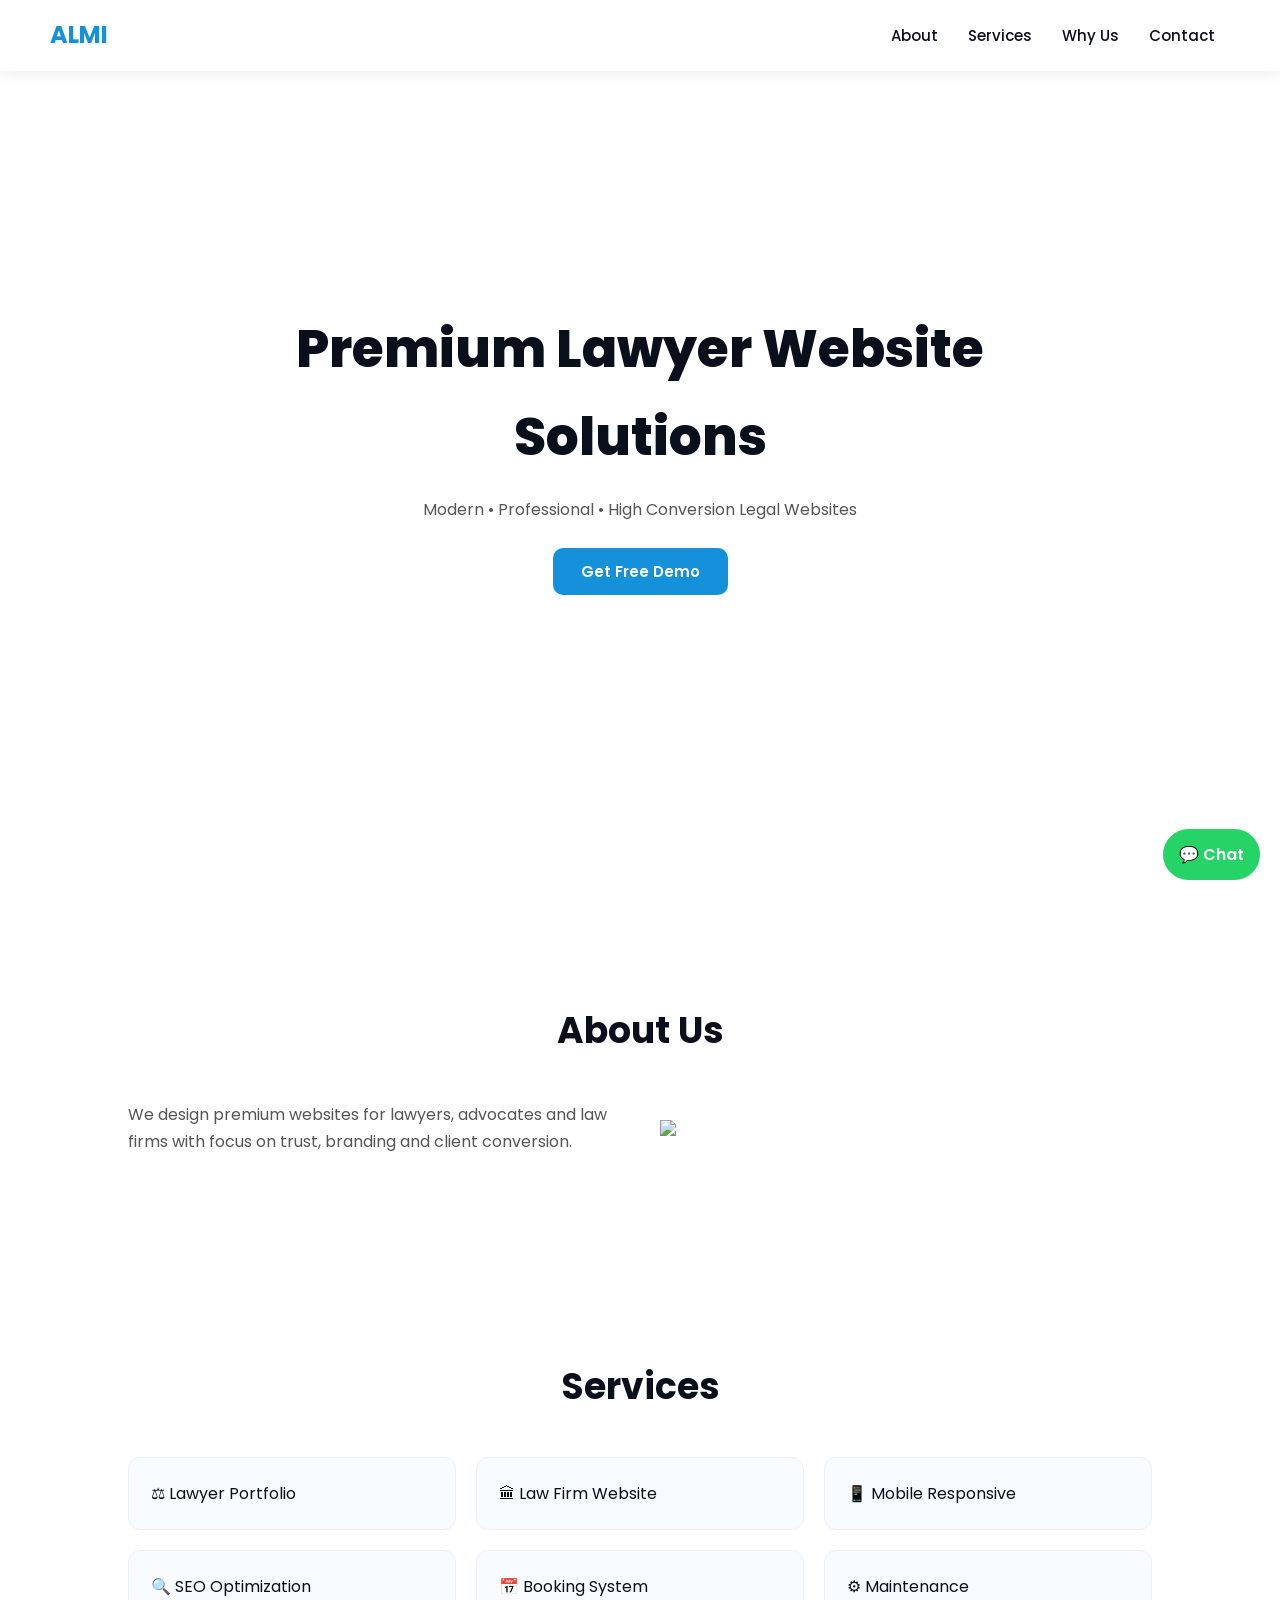
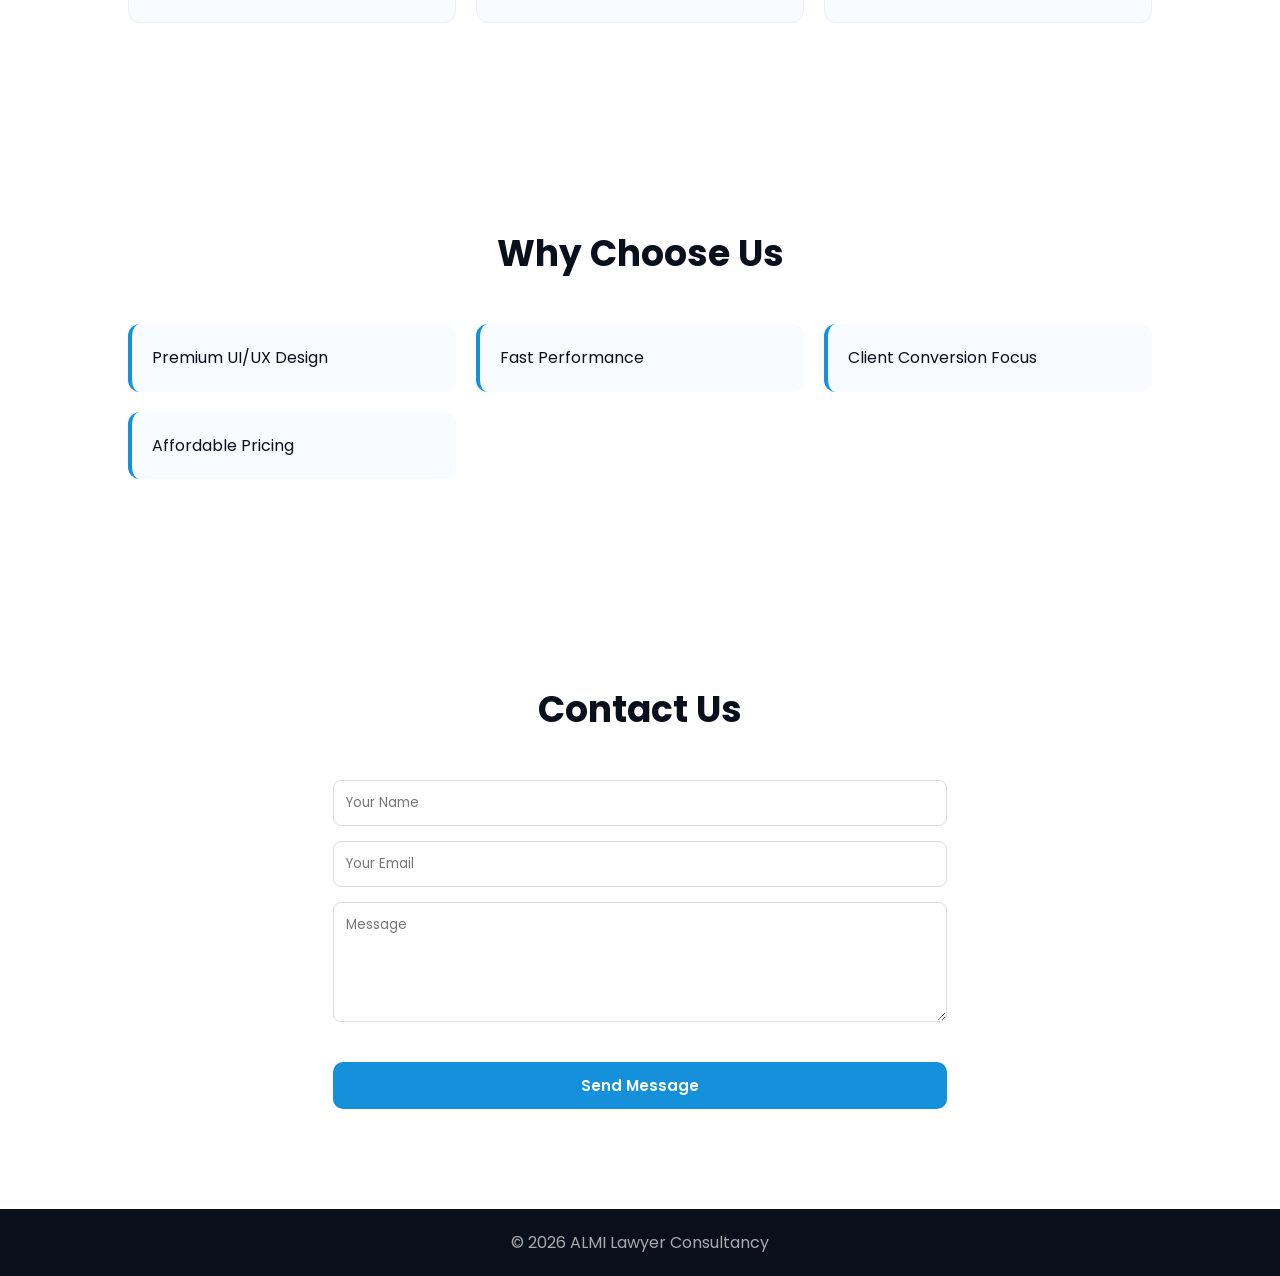
==== index.html @ bbe35d8c "Add files via upload" ====
<!DOCTYPE html>
<html lang="en">
<head>
<meta charset="UTF-8">
<meta name="viewport" content="width=device-width, initial-scale=1.0">
<title>ALMI Lawyer Consultancy</title>

<!-- Poppins Font -->
<link href="https://fonts.googleapis.com/css2?family=Poppins:wght@300;400;500;600;700;800&display=swap" rel="stylesheet">

<style>

:root{
  --primary:#1591DC;
  --dark:#0a0f1c;
  --muted:#555;
  --light:#f8fbff;
}

/* RESET */
*{
margin:0;
padding:0;
box-sizing:border-box;
font-family:'Poppins', sans-serif;
scroll-behavior:smooth;
}

/* BODY */
body{
background:#ffffff;
color:var(--dark);
font-size:16px;
line-height:1.7;
overflow-x:hidden;
}

/* HEADINGS */
h1{
font-size:52px;
font-weight:800;
color:var(--dark);
}

h2{
font-size:36px;
font-weight:700;
color:var(--dark);
}

h3{
font-size:22px;
font-weight:600;
color:var(--dark);
}

p{
font-size:16px;
font-weight:400;
color:var(--muted);
}

/* NAVBAR */
nav{
position:fixed;
top:0;
width:100%;
display:flex;
justify-content:space-between;
align-items:center;
padding:15px 50px;
background:#fff;
box-shadow:0 2px 15px rgba(0,0,0,0.08);
z-index:999;
}

nav h2{
color:var(--primary);
font-size:24px;
font-weight:700;
}

nav ul{
display:flex;
list-style:none;
}

nav ul li{
margin:0 15px;
}

nav ul li a{
text-decoration:none;
color:var(--dark);
font-size:15px;
font-weight:500;
transition:0.3s;
}

nav ul li a:hover{
color:var(--primary);
}

/* HERO */
.hero{
height:100vh;
background:url('https://images.unsplash.com/photo-1589578527966-fdac0f44566c') center/cover no-repeat;
display:flex;
align-items:center;
justify-content:center;
text-align:center;
position:relative;
}

.hero::after{
content:'';
position:absolute;
inset:0;
background:rgba(255,255,255,0.75);
}

.hero-content{
position:relative;
z-index:2;
max-width:800px;
padding:20px;
}

.hero p{
margin-top:15px;
font-size:16px;
color:var(--muted);
}

.btn{
margin-top:25px;
padding:12px 28px;
background:var(--primary);
border:none;
color:#fff;
font-size:15px;
font-weight:600;
border-radius:10px;
cursor:pointer;
transition:0.3s;
}

.btn:hover{
transform:scale(1.05);
}

/* SECTIONS */
section{
padding:100px 10%;
}

.title{
text-align:center;
font-size:36px;
font-weight:700;
margin-bottom:40px;
}

/* ABOUT */
.about{
display:grid;
grid-template-columns:1fr 1fr;
gap:40px;
align-items:center;
}

/* CARDS */
.cards{
display:grid;
grid-template-columns:repeat(auto-fit,minmax(250px,1fr));
gap:20px;
}

.card{
background:#f8fbff;
padding:22px;
border-radius:12px;
border:1px solid #e6f0ff;
transition:0.3s;
}

.card:hover{
transform:translateY(-8px);
}

/* WHY */
.why{
display:grid;
grid-template-columns:repeat(auto-fit,minmax(250px,1fr));
gap:20px;
}

.box{
background:#f8fbff;
padding:20px;
border-radius:12px;
border-left:4px solid var(--primary);
}

/* CONTACT */
form{
display:flex;
flex-direction:column;
gap:15px;
width:60%;
margin:auto;
}

input,textarea{
padding:12px;
border:1px solid #ddd;
border-radius:8px;
font-family:'Poppins', sans-serif;
}

textarea{
height:120px;
}

/* FOOTER */
footer{
text-align:center;
padding:20px;
background:#0a0f1c;
color:#aaa;
}

/* WHATSAPP */
.whatsapp{
position:fixed;
bottom:20px;
right:20px;
background:#25D366;
color:#fff;
padding:12px 16px;
border-radius:50px;
text-decoration:none;
font-weight:600;
}

/* MOBILE */
@media(max-width:768px){
h1{font-size:32px;}
.about{grid-template-columns:1fr;}
form{width:100%;}
nav{padding:15px 20px;}
nav ul{display:none;}
}

</style>
</head>

<body>

<!-- NAV -->
<nav>
<h2>ALMI</h2>
<ul>
<li><a href="#about">About</a></li>
<li><a href="#services">Services</a></li>
<li><a href="#why">Why Us</a></li>
<li><a href="#contact">Contact</a></li>
</ul>
</nav>

<!-- HERO -->
<section class="hero">
<div class="hero-content">
<h1>Premium Lawyer Website Solutions</h1>
<p>Modern • Professional • High Conversion Legal Websites</p>
<button class="btn">Get Free Demo</button>
</div>
</section>

<!-- ABOUT -->
<section id="about">
<h2 class="title">About Us</h2>
<div class="about">
<p>
We design premium websites for lawyers, advocates and law firms with focus on trust, branding and client conversion.
</p>
<img src="https://images.unsplash.com/photo-1521791136064-7986c2920216">
</div>
</section>

<!-- SERVICES -->
<section id="services">
<h2 class="title">Services</h2>
<div class="cards">
<div class="card">⚖ Lawyer Portfolio</div>
<div class="card">🏛 Law Firm Website</div>
<div class="card">📱 Mobile Responsive</div>
<div class="card">🔍 SEO Optimization</div>
<div class="card">📅 Booking System</div>
<div class="card">⚙ Maintenance</div>
</div>
</section>

<!-- WHY -->
<section id="why">
<h2 class="title">Why Choose Us</h2>
<div class="why">
<div class="box">Premium UI/UX Design</div>
<div class="box">Fast Performance</div>
<div class="box">Client Conversion Focus</div>
<div class="box">Affordable Pricing</div>
</div>
</section>

<!-- CONTACT -->
<section id="contact">
<h2 class="title">Contact Us</h2>

<form>
<input type="text" placeholder="Your Name" required>
<input type="email" placeholder="Your Email" required>
<textarea placeholder="Message"></textarea>
<button class="btn">Send Message</button>
</form>

</section>

<!-- FOOTER -->
<footer>
© 2026 ALMI Lawyer Consultancy
</footer>

<!-- WHATSAPP -->
<a class="whatsapp" href="https://wa.me/91XXXXXXXXXX">💬 Chat</a>

</body>
</html>
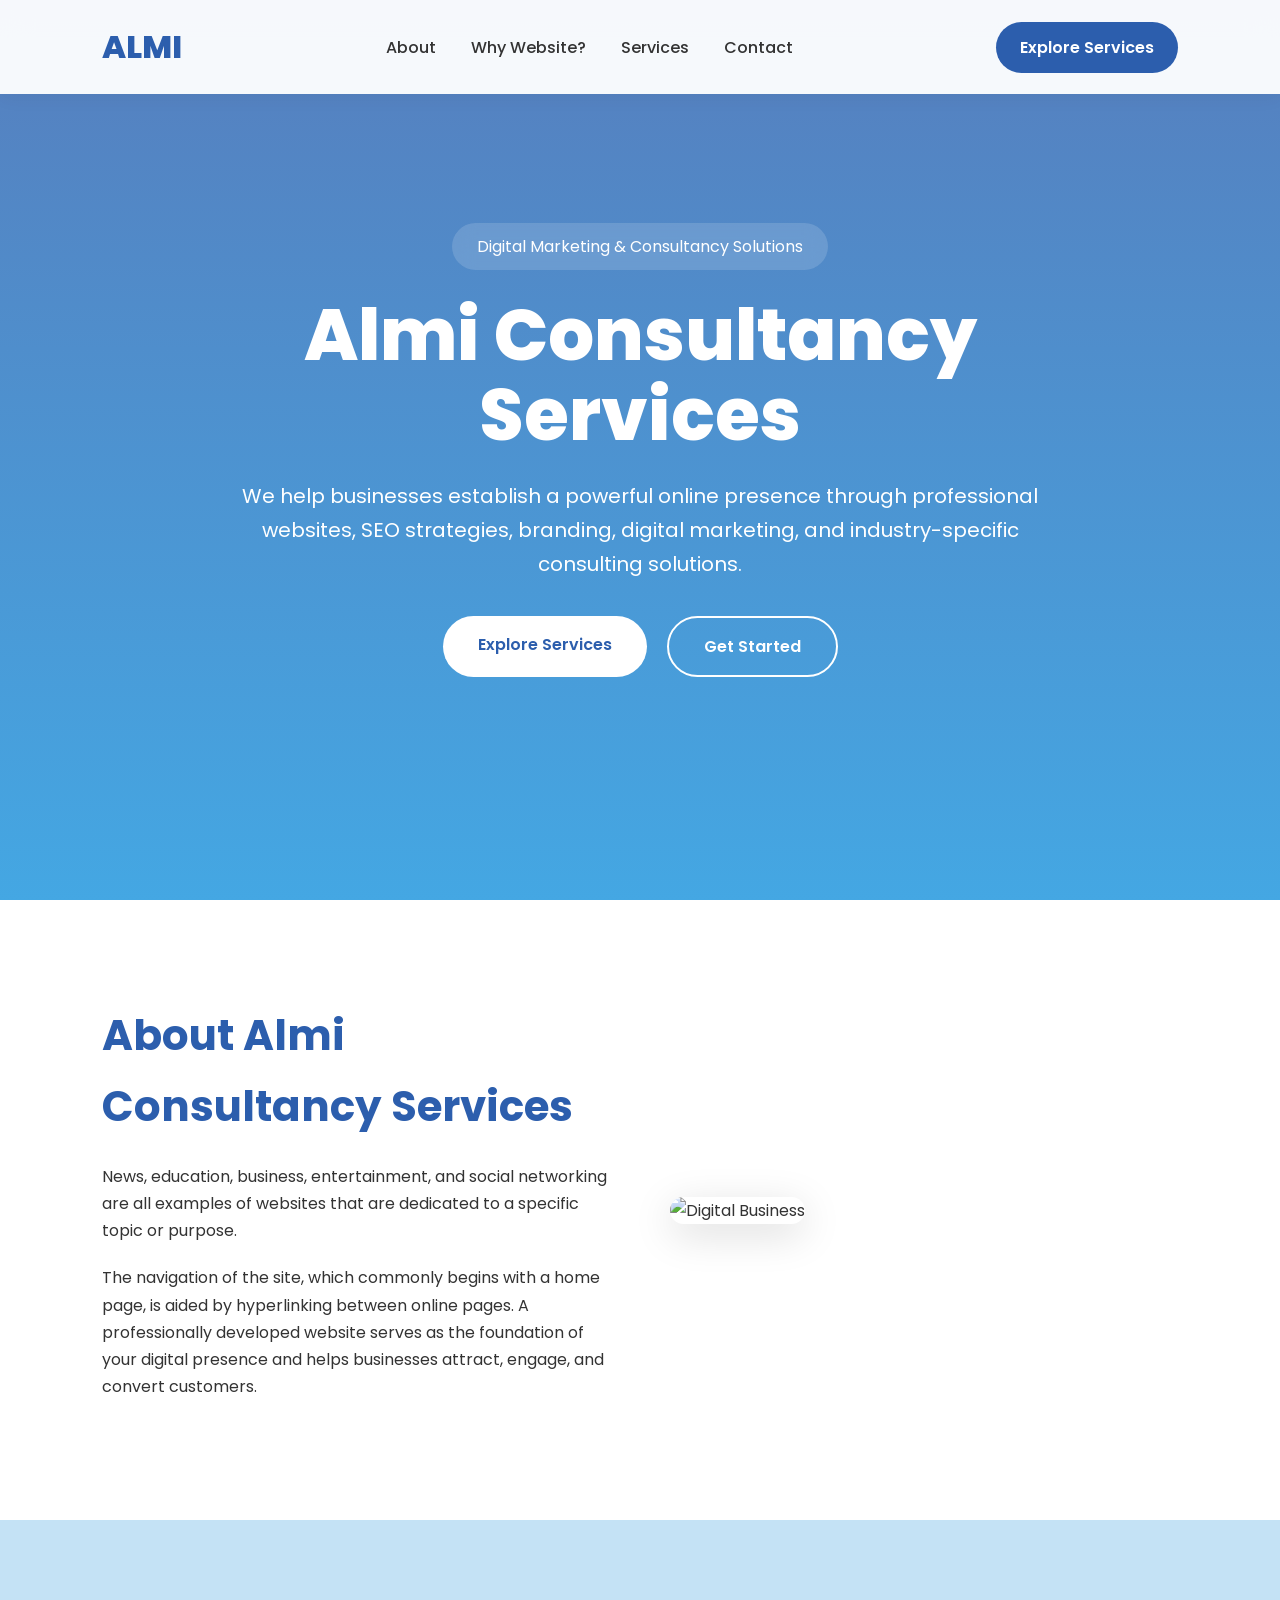
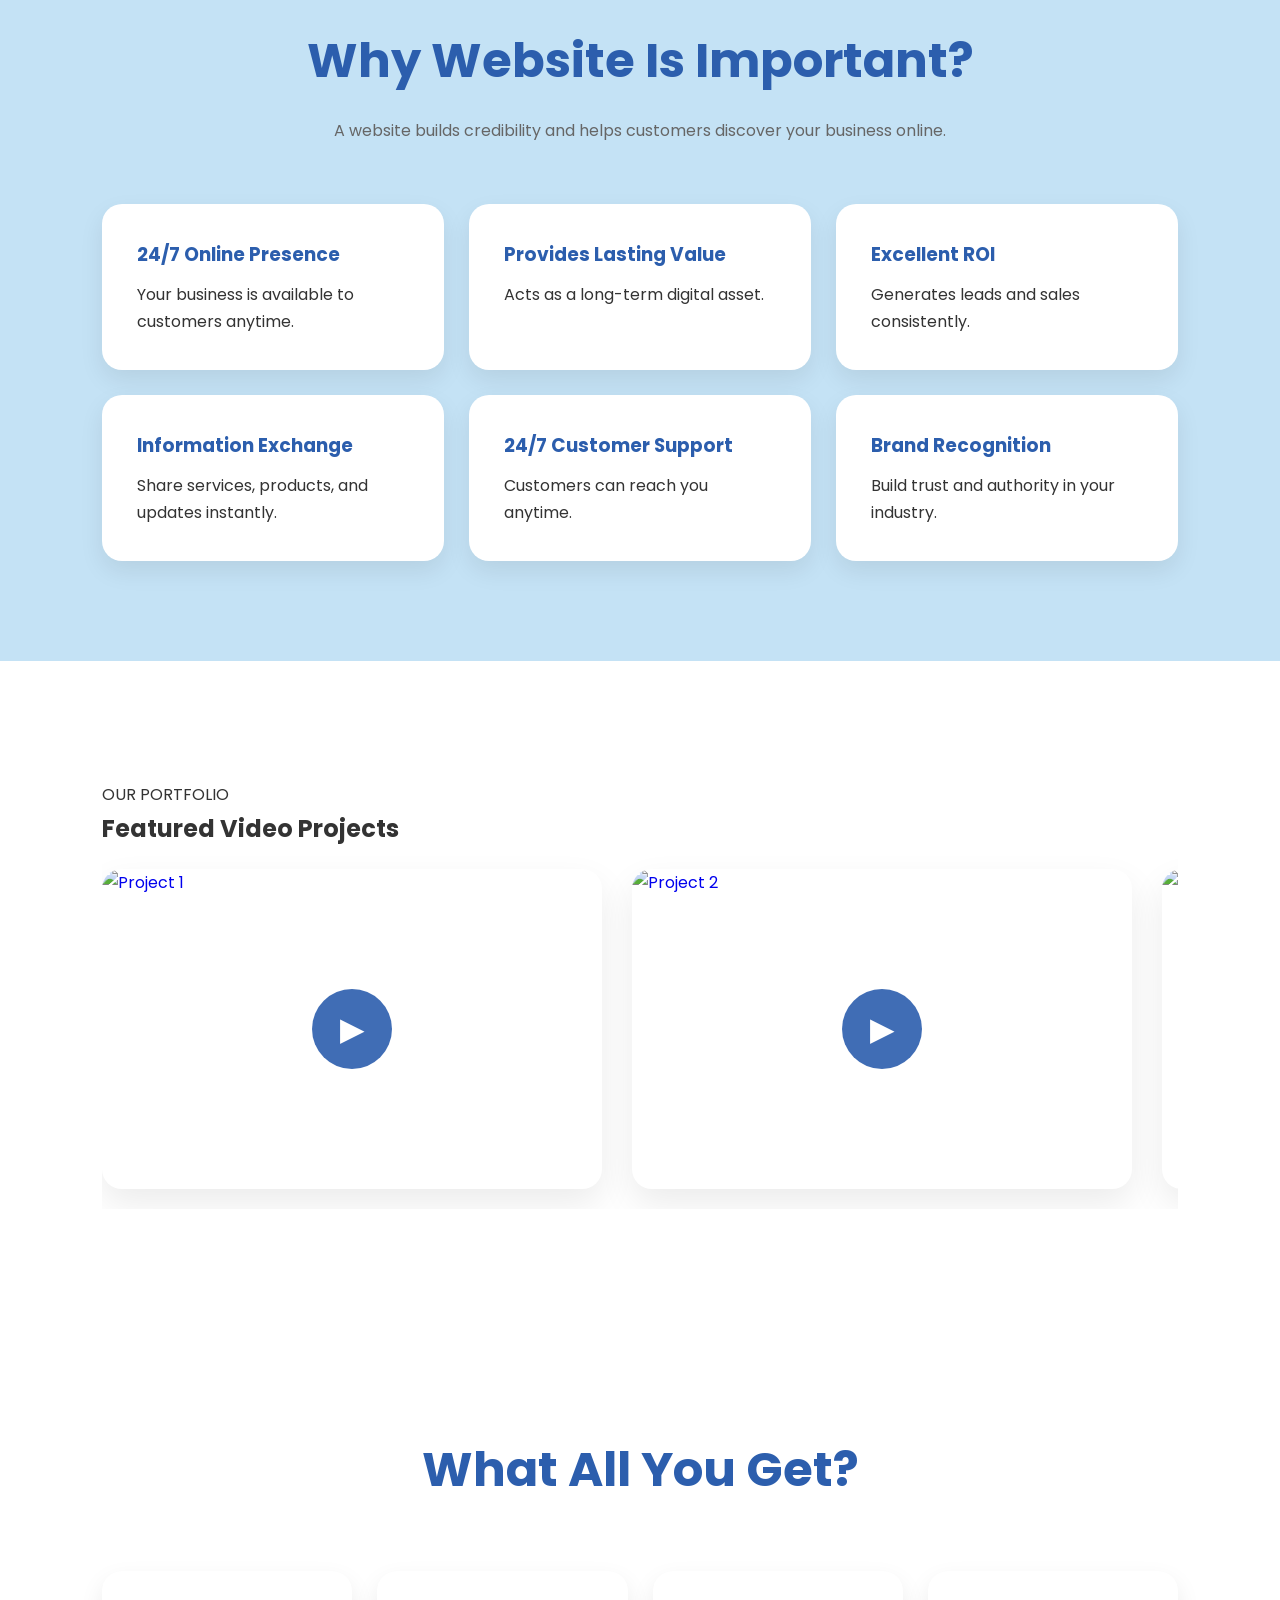
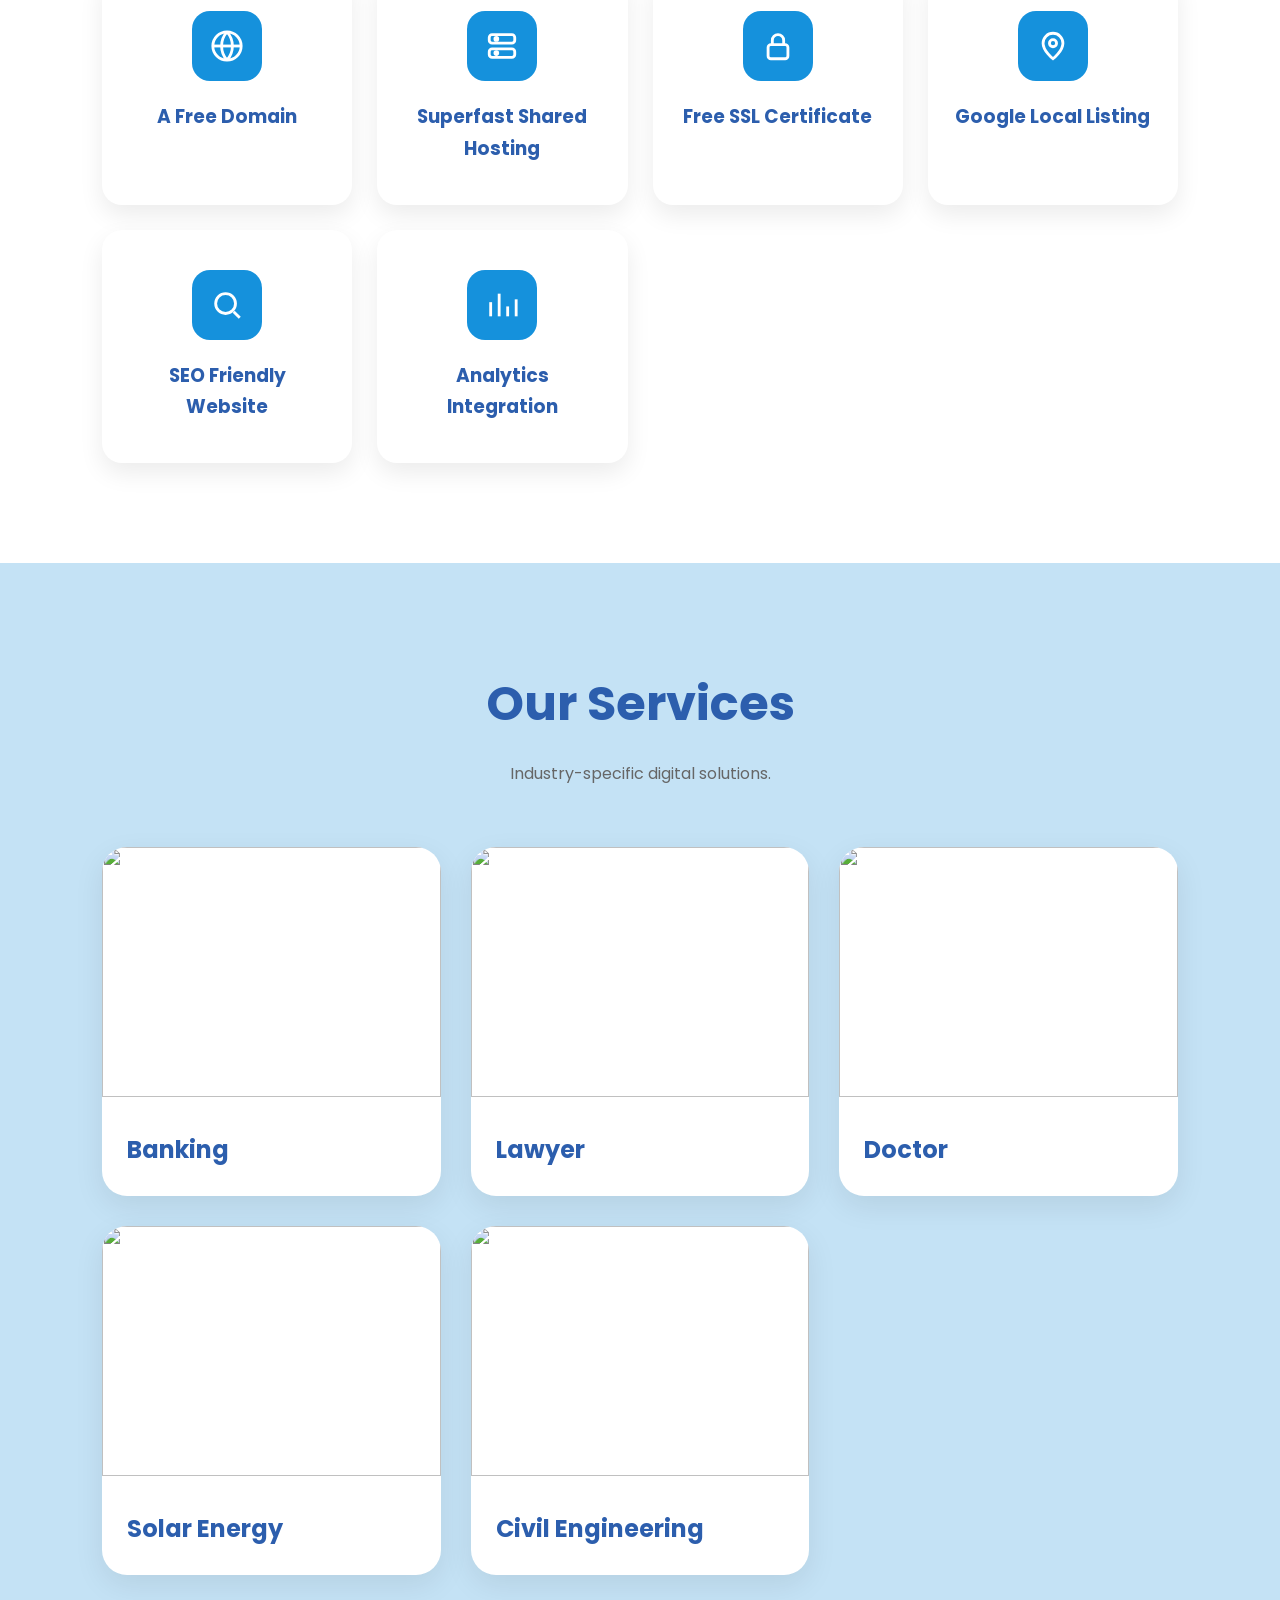
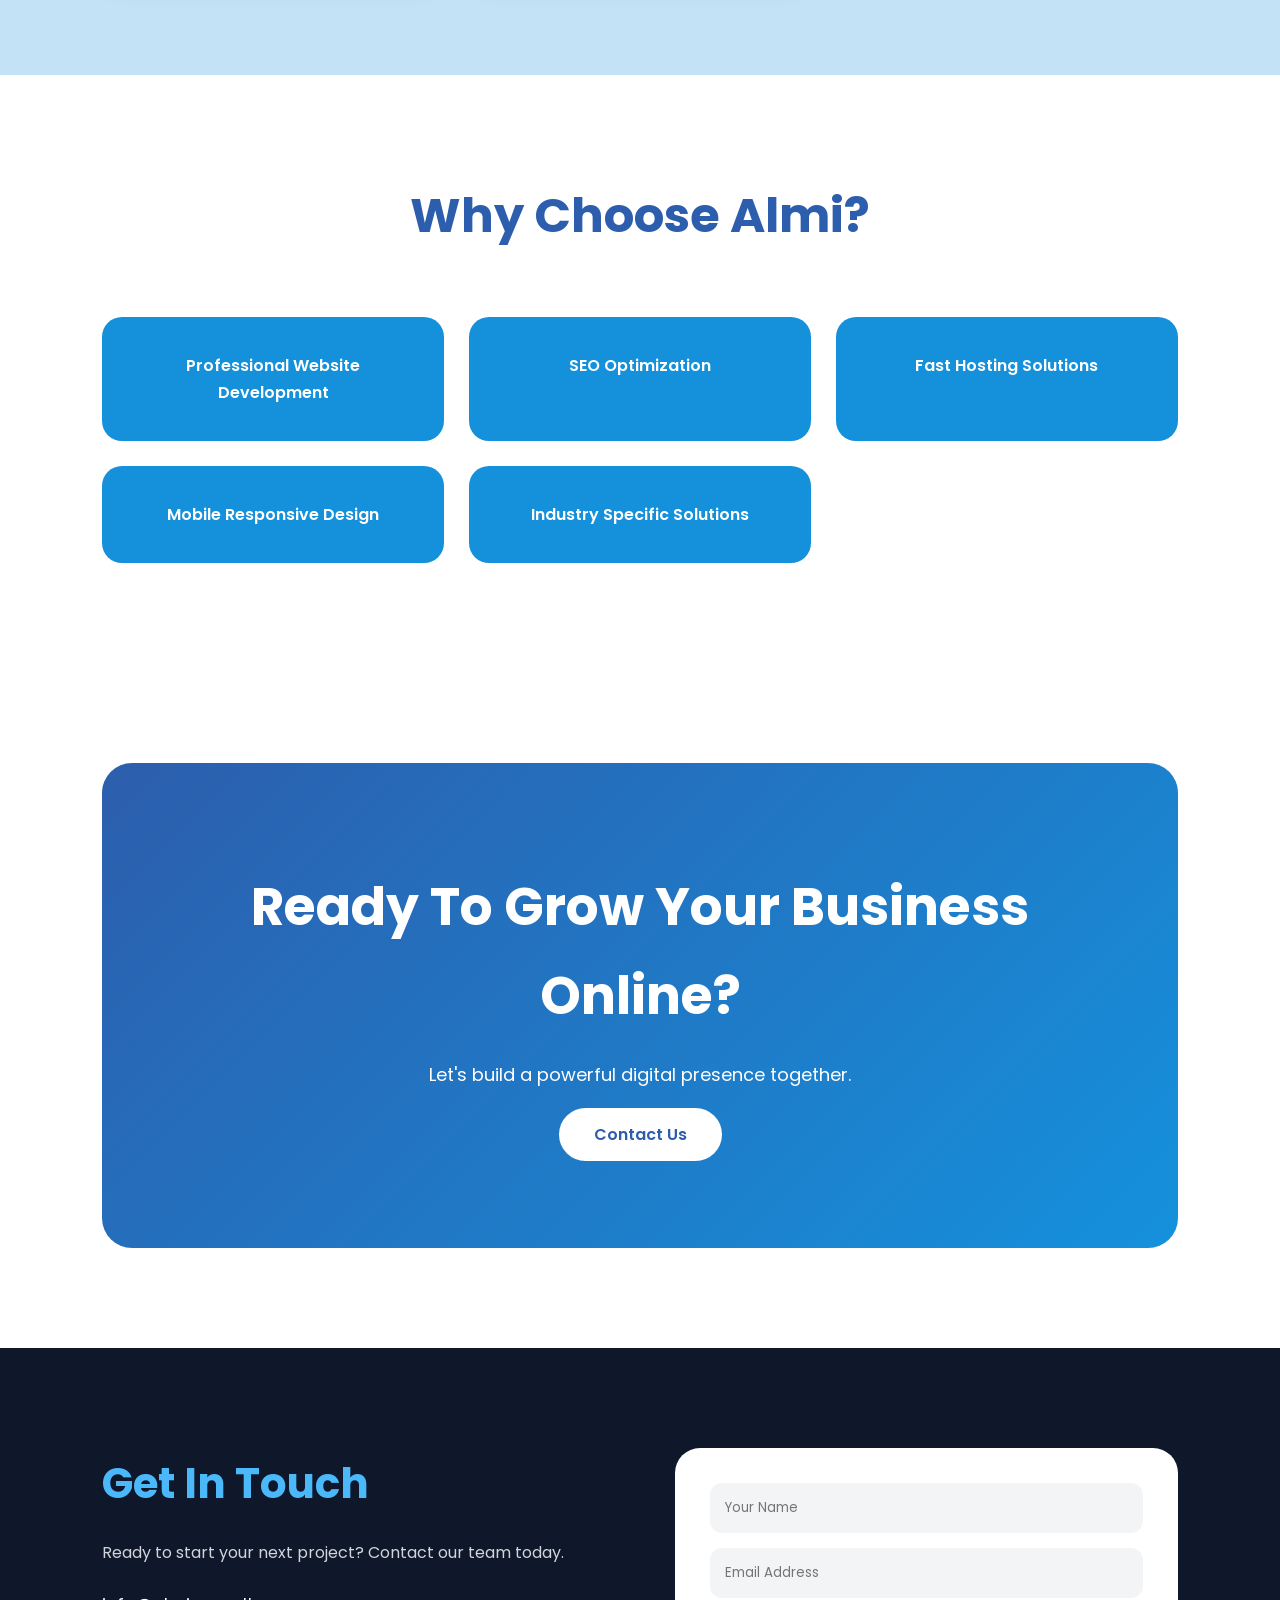
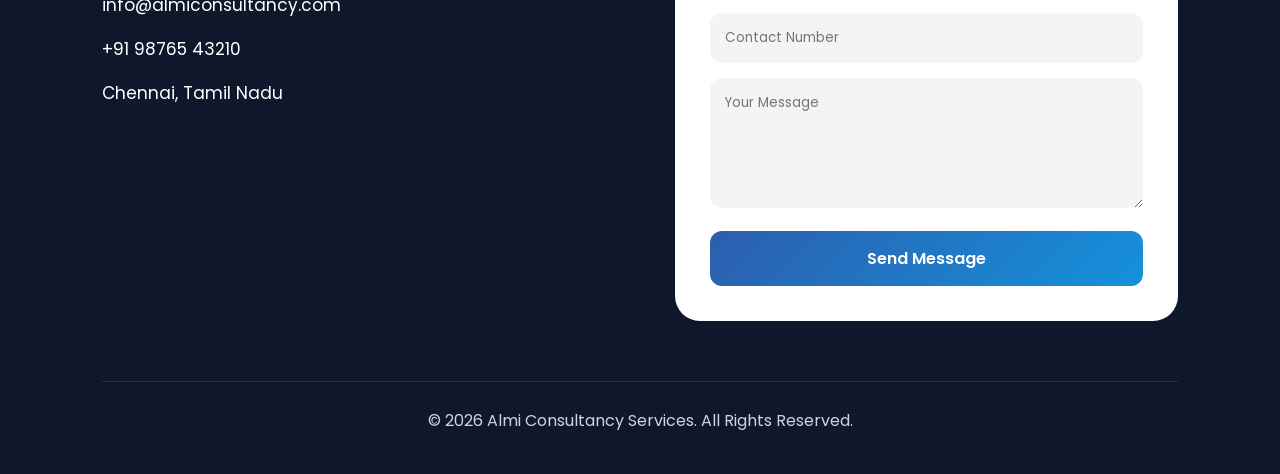
==== commit 4cc73fbe: "redirected all html file to publish" ====
--- a/index.html
+++ b/index.html
@@ -1,337 +1,431 @@
-<!DOCTYPE html>
-<html lang="en">
-<head>
-<meta charset="UTF-8">
-<meta name="viewport" content="width=device-width, initial-scale=1.0">
-<title>ALMI Lawyer Consultancy</title>
-
-<!-- Poppins Font -->
-<link href="https://fonts.googleapis.com/css2?family=Poppins:wght@300;400;500;600;700;800&display=swap" rel="stylesheet">
-
-<style>
-
-:root{
-  --primary:#1591DC;
-  --dark:#0a0f1c;
-  --muted:#555;
-  --light:#f8fbff;
-}
-
-/* RESET */
-*{
-margin:0;
-padding:0;
-box-sizing:border-box;
-font-family:'Poppins', sans-serif;
-scroll-behavior:smooth;
-}
-
-/* BODY */
-body{
-background:#ffffff;
-color:var(--dark);
-font-size:16px;
-line-height:1.7;
-overflow-x:hidden;
-}
-
-/* HEADINGS */
-h1{
-font-size:52px;
-font-weight:800;
-color:var(--dark);
-}
-
-h2{
-font-size:36px;
-font-weight:700;
-color:var(--dark);
-}
-
-h3{
-font-size:22px;
-font-weight:600;
-color:var(--dark);
-}
-
-p{
-font-size:16px;
-font-weight:400;
-color:var(--muted);
-}
-
-/* NAVBAR */
-nav{
-position:fixed;
-top:0;
-width:100%;
-display:flex;
-justify-content:space-between;
-align-items:center;
-padding:15px 50px;
-background:#fff;
-box-shadow:0 2px 15px rgba(0,0,0,0.08);
-z-index:999;
-}
-
-nav h2{
-color:var(--primary);
-font-size:24px;
-font-weight:700;
-}
-
-nav ul{
-display:flex;
-list-style:none;
-}
-
-nav ul li{
-margin:0 15px;
-}
-
-nav ul li a{
-text-decoration:none;
-color:var(--dark);
-font-size:15px;
-font-weight:500;
-transition:0.3s;
-}
-
-nav ul li a:hover{
-color:var(--primary);
-}
-
-/* HERO */
-.hero{
-height:100vh;
-background:url('https://images.unsplash.com/photo-1589578527966-fdac0f44566c') center/cover no-repeat;
-display:flex;
-align-items:center;
-justify-content:center;
-text-align:center;
-position:relative;
-}
-
-.hero::after{
-content:'';
-position:absolute;
-inset:0;
-background:rgba(255,255,255,0.75);
-}
-
-.hero-content{
-position:relative;
-z-index:2;
-max-width:800px;
-padding:20px;
-}
-
-.hero p{
-margin-top:15px;
-font-size:16px;
-color:var(--muted);
-}
-
-.btn{
-margin-top:25px;
-padding:12px 28px;
-background:var(--primary);
-border:none;
-color:#fff;
-font-size:15px;
-font-weight:600;
-border-radius:10px;
-cursor:pointer;
-transition:0.3s;
-}
-
-.btn:hover{
-transform:scale(1.05);
-}
-
-/* SECTIONS */
-section{
-padding:100px 10%;
-}
-
-.title{
-text-align:center;
-font-size:36px;
-font-weight:700;
-margin-bottom:40px;
-}
-
-/* ABOUT */
-.about{
-display:grid;
-grid-template-columns:1fr 1fr;
-gap:40px;
-align-items:center;
-}
-
-/* CARDS */
-.cards{
-display:grid;
-grid-template-columns:repeat(auto-fit,minmax(250px,1fr));
-gap:20px;
-}
-
-.card{
-background:#f8fbff;
-padding:22px;
-border-radius:12px;
-border:1px solid #e6f0ff;
-transition:0.3s;
-}
-
-.card:hover{
-transform:translateY(-8px);
-}
-
-/* WHY */
-.why{
-display:grid;
-grid-template-columns:repeat(auto-fit,minmax(250px,1fr));
-gap:20px;
-}
-
-.box{
-background:#f8fbff;
-padding:20px;
-border-radius:12px;
-border-left:4px solid var(--primary);
-}
-
-/* CONTACT */
-form{
-display:flex;
-flex-direction:column;
-gap:15px;
-width:60%;
-margin:auto;
-}
-
-input,textarea{
-padding:12px;
-border:1px solid #ddd;
-border-radius:8px;
-font-family:'Poppins', sans-serif;
-}
-
-textarea{
-height:120px;
-}
-
-/* FOOTER */
-footer{
-text-align:center;
-padding:20px;
-background:#0a0f1c;
-color:#aaa;
-}
-
-/* WHATSAPP */
-.whatsapp{
-position:fixed;
-bottom:20px;
-right:20px;
-background:#25D366;
-color:#fff;
-padding:12px 16px;
-border-radius:50px;
-text-decoration:none;
-font-weight:600;
-}
-
-/* MOBILE */
-@media(max-width:768px){
-h1{font-size:32px;}
-.about{grid-template-columns:1fr;}
-form{width:100%;}
-nav{padding:15px 20px;}
-nav ul{display:none;}
-}
-
-</style>
-</head>
-
-<body>
-
-<!-- NAV -->
-<nav>
-<h2>ALMI</h2>
-<ul>
-<li><a href="#about">About</a></li>
-<li><a href="#services">Services</a></li>
-<li><a href="#why">Why Us</a></li>
-<li><a href="#contact">Contact</a></li>
-</ul>
-</nav>
-
-<!-- HERO -->
-<section class="hero">
-<div class="hero-content">
-<h1>Premium Lawyer Website Solutions</h1>
-<p>Modern • Professional • High Conversion Legal Websites</p>
-<button class="btn">Get Free Demo</button>
-</div>
-</section>
-
-<!-- ABOUT -->
-<section id="about">
-<h2 class="title">About Us</h2>
-<div class="about">
-<p>
-We design premium websites for lawyers, advocates and law firms with focus on trust, branding and client conversion.
-</p>
-<img src="https://images.unsplash.com/photo-1521791136064-7986c2920216">
-</div>
-</section>
-
-<!-- SERVICES -->
-<section id="services">
-<h2 class="title">Services</h2>
-<div class="cards">
-<div class="card">⚖ Lawyer Portfolio</div>
-<div class="card">🏛 Law Firm Website</div>
-<div class="card">📱 Mobile Responsive</div>
-<div class="card">🔍 SEO Optimization</div>
-<div class="card">📅 Booking System</div>
-<div class="card">⚙ Maintenance</div>
-</div>
-</section>
-
-<!-- WHY -->
-<section id="why">
-<h2 class="title">Why Choose Us</h2>
-<div class="why">
-<div class="box">Premium UI/UX Design</div>
-<div class="box">Fast Performance</div>
-<div class="box">Client Conversion Focus</div>
-<div class="box">Affordable Pricing</div>
-</div>
-</section>
-
-<!-- CONTACT -->
-<section id="contact">
-<h2 class="title">Contact Us</h2>
-
-<form>
-<input type="text" placeholder="Your Name" required>
-<input type="email" placeholder="Your Email" required>
-<textarea placeholder="Message"></textarea>
-<button class="btn">Send Message</button>
-</form>
-
-</section>
-
-<!-- FOOTER -->
-<footer>
-© 2026 ALMI Lawyer Consultancy
-</footer>
-
-<!-- WHATSAPP -->
-<a class="whatsapp" href="https://wa.me/91XXXXXXXXXX">💬 Chat</a>
-
-</body>
-</html>+<!doctype html>
+<html lang="en">
+  <head>
+    <meta charset="UTF-8" />
+    <meta name="viewport" content="width=device-width, initial-scale=1.0" />
+    <title>Almi Consultancy Services</title>
+
+    <link rel="stylesheet" href="Home/home.css" />
+
+    <link
+      href="https://fonts.googleapis.com/css2?family=Poppins:wght@300;400;500;600;700;800&display=swap"
+      rel="stylesheet"
+    />
+  </head>
+  <body>
+    <!-- NAVBAR -->
+
+    <header>
+      <nav class="navbar">
+        <!-- Replace about.html with your actual page -->
+        <a href="../Home/home.html" class="logo"> ALMI </a>
+
+        <ul class="nav-links">
+          <li><a href="#about">About</a></li>
+          <li><a href="#importance">Why Website?</a></li>
+          <li><a href="#services">Services</a></li>
+          <li><a href="#contact">Contact</a></li>
+        </ul>
+
+        <a href="#services" class="nav-btn"> Explore Services </a>
+      </nav>
+    </header>
+
+    <!-- HERO SECTION -->
+
+    <section class="hero">
+      <div class="hero-overlay"></div>
+
+      <div class="hero-content reveal">
+        <span class="hero-badge">
+          Digital Marketing & Consultancy Solutions
+        </span>
+
+        <h1>Almi Consultancy Services</h1>
+
+        <p>
+          We help businesses establish a powerful online presence through
+          professional websites, SEO strategies, branding, digital marketing,
+          and industry-specific consulting solutions.
+        </p>
+
+        <div class="hero-buttons">
+          <a href="#services" class="primary-btn"> Explore Services </a>
+
+          <a href="#contact" class="secondary-btn"> Get Started </a>
+        </div>
+      </div>
+    </section>
+
+    <!-- ABOUT SECTION -->
+
+    <section id="about" class="about-section">
+      <div class="section-container">
+        <div class="about-text reveal">
+          <h2>About Almi Consultancy Services</h2>
+
+          <p>
+            News, education, business, entertainment, and social networking are
+            all examples of websites that are dedicated to a specific topic or
+            purpose.
+          </p>
+
+          <p>
+            The navigation of the site, which commonly begins with a home page,
+            is aided by hyperlinking between online pages. A professionally
+            developed website serves as the foundation of your digital presence
+            and helps businesses attract, engage, and convert customers.
+          </p>
+        </div>
+
+        <div class="about-image reveal">
+          <img
+            src="https://images.unsplash.com/photo-1552664730-d307ca884978?auto=format&fit=crop&w=900&q=80"
+            alt="Digital Business"
+          />
+        </div>
+      </div>
+    </section>
+
+    <!-- WHY WEBSITE IMPORTANT -->
+
+    <section id="importance" class="importance-section">
+      <div class="section-title reveal">
+        <h2>Why Website Is Important?</h2>
+        <p>
+          A website builds credibility and helps customers discover your
+          business online.
+        </p>
+      </div>
+
+      <div class="importance-grid">
+        <div class="importance-card reveal">
+          <h3>24/7 Online Presence</h3>
+          <p>Your business is available to customers anytime.</p>
+        </div>
+
+        <div class="importance-card reveal">
+          <h3>Provides Lasting Value</h3>
+          <p>Acts as a long-term digital asset.</p>
+        </div>
+
+        <div class="importance-card reveal">
+          <h3>Excellent ROI</h3>
+          <p>Generates leads and sales consistently.</p>
+        </div>
+
+        <div class="importance-card reveal">
+          <h3>Information Exchange</h3>
+          <p>Share services, products, and updates instantly.</p>
+        </div>
+
+        <div class="importance-card reveal">
+          <h3>24/7 Customer Support</h3>
+          <p>Customers can reach you anytime.</p>
+        </div>
+
+        <div class="importance-card reveal">
+          <h3>Brand Recognition</h3>
+          <p>Build trust and authority in your industry.</p>
+        </div>
+      </div>
+    </section>
+    <section id="videos" class="videos">
+      <div class="section-header">
+        <span>OUR PORTFOLIO</span>
+        <h2>Featured Video Projects</h2>
+      </div>
+
+      <div class="video-carousel">
+        <a
+          href="https://youtu.be/crXOXk9kGbU"
+          target="_blank"
+          class="video-card"
+        >
+          <img
+            src="https://img.youtube.com/vi/crXOXk9kGbU/maxresdefault.jpg"
+            alt="Project 1"
+          />
+          <div class="play-btn">▶</div>
+        </a>
+
+        <a
+          href="https://youtu.be/ATpO18E4nTU"
+          target="_blank"
+          class="video-card"
+        >
+          <img
+            src="https://img.youtube.com/vi/ATpO18E4nTU/maxresdefault.jpg"
+            alt="Project 2"
+          />
+          <div class="play-btn">▶</div>
+        </a>
+
+        <a
+          href="https://youtu.be/mYVspptCDOw"
+          target="_blank"
+          class="video-card"
+        >
+          <img
+            src="https://img.youtube.com/vi/mYVspptCDOw/maxresdefault.jpg"
+            alt="Project 3"
+          />
+          <div class="play-btn">▶</div>
+        </a>
+      </div>
+    </section>
+
+    <!-- WHAT YOU GET -->
+
+    <section class="benefits-section">
+      <div class="section-title reveal">
+        <h2>What All You Get?</h2>
+      </div>
+
+      <div class="benefits-grid">
+        <!-- Free Domain -->
+        <div class="benefit-card reveal">
+          <div class="benefit-icon">
+            <svg
+              viewBox="0 0 24 24"
+              fill="none"
+              stroke="currentColor"
+              stroke-width="2"
+            >
+              <circle cx="12" cy="12" r="10" />
+              <path d="M2 12h20" />
+              <path d="M12 2a15 15 0 0 1 0 20" />
+              <path d="M12 2a15 15 0 0 0 0 20" />
+            </svg>
+          </div>
+          <h3>A Free Domain</h3>
+        </div>
+
+        <!-- Hosting -->
+        <div class="benefit-card reveal">
+          <div class="benefit-icon">
+            <svg
+              viewBox="0 0 24 24"
+              fill="none"
+              stroke="currentColor"
+              stroke-width="2"
+            >
+              <rect x="3" y="4" width="18" height="6" rx="2" />
+              <rect x="3" y="14" width="18" height="6" rx="2" />
+              <circle cx="8" cy="7" r="1" />
+              <circle cx="8" cy="17" r="1" />
+            </svg>
+          </div>
+          <h3>Superfast Shared Hosting</h3>
+        </div>
+
+        <!-- SSL -->
+        <div class="benefit-card reveal">
+          <div class="benefit-icon">
+            <svg
+              viewBox="0 0 24 24"
+              fill="none"
+              stroke="currentColor"
+              stroke-width="2"
+            >
+              <rect x="5" y="11" width="14" height="10" rx="2" />
+              <path d="M8 11V8a4 4 0 1 1 8 0v3" />
+            </svg>
+          </div>
+          <h3>Free SSL Certificate</h3>
+        </div>
+
+        <!-- Google Listing -->
+        <div class="benefit-card reveal">
+          <div class="benefit-icon">
+            <svg
+              viewBox="0 0 24 24"
+              fill="none"
+              stroke="currentColor"
+              stroke-width="2"
+            >
+              <path d="M12 21s7-5.5 7-11a7 7 0 1 0-14 0c0 5.5 7 11 7 11z" />
+              <circle cx="12" cy="10" r="2.5" />
+            </svg>
+          </div>
+          <h3>Google Local Listing</h3>
+        </div>
+
+        <!-- SEO -->
+        <div class="benefit-card reveal">
+          <div class="benefit-icon">
+            <svg
+              viewBox="0 0 24 24"
+              fill="none"
+              stroke="currentColor"
+              stroke-width="2"
+            >
+              <circle cx="11" cy="11" r="7" />
+              <path d="M21 21l-4.3-4.3" />
+            </svg>
+          </div>
+          <h3>SEO Friendly Website</h3>
+        </div>
+
+        <!-- Analytics -->
+        <div class="benefit-card reveal">
+          <div class="benefit-icon">
+            <svg
+              viewBox="0 0 24 24"
+              fill="none"
+              stroke="currentColor"
+              stroke-width="2"
+            >
+              <path d="M4 20V10" />
+              <path d="M10 20V4" />
+              <path d="M16 20v-7" />
+              <path d="M22 20v-12" />
+            </svg>
+          </div>
+          <h3>Analytics Integration</h3>
+        </div>
+      </div>
+    </section>
+
+    <!-- SERVICES -->
+
+    <section id="services" class="services-section">
+      <div class="section-title reveal">
+        <h2>Our Services</h2>
+        <p>Industry-specific digital solutions.</p>
+      </div>
+
+      <div class="services-grid">
+        <!-- Replace banking.html -->
+        <a href="Banking/banking.html" class="service-card reveal">
+          <img
+            src="https://images.unsplash.com/photo-1556740749-887f6717d7e4?auto=format&fit=crop&w=900&q=80"
+            alt=""
+          />
+
+          <div class="service-content">
+            <h3>Banking</h3>
+          </div>
+        </a>
+
+        <!-- Replace lawyer.html -->
+        <a href="Lawyer/lawyerindex.html" class="service-card reveal">
+          <img
+            src="https://images.unsplash.com/photo-1589829545856-d10d557cf95f?auto=format&fit=crop&w=900&q=80"
+            alt=""
+          />
+
+          <div class="service-content">
+            <h3>Lawyer</h3>
+          </div>
+        </a>
+
+        <!-- Replace doctor.html -->
+        <a href="Doctor/index.html" class="service-card reveal">
+          <img
+            src="https://images.unsplash.com/photo-1576091160550-2173dba999ef?q=80&w=2070&auto=format&fit=crop&ixlib=rb-4.1.0&ixid=M3wxMjA3fDB8MHxwaG90by1wYWdlfHx8fGVufDB8fHx8fA%3D%3D"
+            alt=""
+          />
+
+          <div class="service-content">
+            <h3>Doctor</h3>
+          </div>
+        </a>
+
+        <!-- Replace solar.html -->
+        <a href="Solar/solarindex.html" class="service-card reveal">
+          <img
+            src="https://images.unsplash.com/photo-1509391366360-2e959784a276?auto=format&fit=crop&w=900&q=80"
+            alt=""
+          />
+
+          <div class="service-content">
+            <h3>Solar Energy</h3>
+          </div>
+        </a>
+
+        <!-- Replace civil.html -->
+        <a href="Civil/civil.html" class="service-card reveal">
+          <img
+            src="https://images.unsplash.com/photo-1504307651254-35680f356dfd?auto=format&fit=crop&w=900&q=80"
+            alt=""
+          />
+
+          <div class="service-content">
+            <h3>Civil Engineering</h3>
+          </div>
+        </a>
+      </div>
+    </section>
+
+    <!-- WHY CHOOSE US -->
+
+    <section class="why-us">
+      <div class="section-title reveal">
+        <h2>Why Choose Almi?</h2>
+      </div>
+
+      <div class="why-grid">
+        <div class="why-card reveal">Professional Website Development</div>
+
+        <div class="why-card reveal">SEO Optimization</div>
+
+        <div class="why-card reveal">Fast Hosting Solutions</div>
+
+        <div class="why-card reveal">Mobile Responsive Design</div>
+
+        <div class="why-card reveal">Industry Specific Solutions</div>
+      </div>
+    </section>
+
+    <!-- CTA -->
+
+    <section class="cta-section reveal">
+      <h2>Ready To Grow Your Business Online?</h2>
+
+      <p>Let's build a powerful digital presence together.</p>
+
+      <a href="#contact" class="primary-btn"> Contact Us </a>
+    </section>
+
+    <!-- FOOTER -->
+
+    <footer id="contact" class="footer">
+      <div class="footer-container">
+        <div class="footer-left reveal">
+          <h2>Get In Touch</h2>
+
+          <p>Ready to start your next project? Contact our team today.</p>
+
+          <div class="contact-info">
+            <div class="contact-item">info@almiconsultancy.com</div>
+
+            <div class="contact-item">+91 98765 43210</div>
+
+            <div class="contact-item">Chennai, Tamil Nadu</div>
+          </div>
+        </div>
+
+        <div class="footer-right reveal">
+          <form class="contact-form">
+            <input type="text" placeholder="Your Name" required />
+
+            <input type="email" placeholder="Email Address" required />
+
+            <input type="tel" placeholder="Contact Number" required />
+
+            <textarea rows="5" placeholder="Your Message" required></textarea>
+
+            <button type="submit" class="send-btn">Send Message</button>
+          </form>
+        </div>
+      </div>
+
+      <div class="footer-bottom">
+        © 2026 Almi Consultancy Services. All Rights Reserved.
+      </div>
+    </footer>
+
+    <script src="Home/home.js"></script>
+  </body>
+</html>
--- a/Home/home.css
+++ b/Home/home.css
@@ -0,0 +1,599 @@
+/* ==========================
+   GLOBAL STYLES
+========================== */
+
+* {
+  margin: 0;
+  padding: 0;
+  box-sizing: border-box;
+  font-family: "Poppins", sans-serif;
+}
+
+html {
+  scroll-behavior: smooth;
+}
+
+:root {
+  --primary: #2c5ead;
+  --secondary: #1591dc;
+  --accent: #4bb8fa;
+  --light: #c4e2f5;
+  --dark: #0f172a;
+  --white: #ffffff;
+}
+
+body {
+  overflow-x: hidden;
+  background: #ffffff;
+  color: #333;
+  line-height: 1.7;
+}
+
+/* ==========================
+   NAVBAR
+========================== */
+
+.navbar {
+  position: fixed;
+  top: 0;
+  left: 0;
+  width: 100%;
+  padding: 20px 8%;
+  display: flex;
+  justify-content: space-between;
+  align-items: center;
+  background: rgba(255, 255, 255, 0.95);
+  backdrop-filter: blur(15px);
+  z-index: 1000;
+  box-shadow: 0 2px 20px rgba(0, 0, 0, 0.05);
+}
+
+.logo {
+  text-decoration: none;
+  font-size: 32px;
+  font-weight: 800;
+  color: var(--primary);
+  transition: 0.3s;
+}
+
+.logo:hover {
+  color: var(--secondary);
+}
+
+.nav-links {
+  display: flex;
+  gap: 35px;
+  list-style: none;
+}
+
+.nav-links a {
+  text-decoration: none;
+  color: #333;
+  font-weight: 500;
+  transition: 0.3s;
+}
+
+.nav-links a:hover {
+  color: var(--primary);
+}
+
+.nav-btn {
+  padding: 12px 24px;
+  background: var(--primary);
+  color: white;
+  text-decoration: none;
+  border-radius: 50px;
+  transition: 0.3s;
+  font-weight: 600;
+}
+
+.nav-btn:hover {
+  background: var(--secondary);
+  transform: translateY(-2px);
+}
+
+/* ==========================
+   HERO
+========================== */
+
+.hero {
+  min-height: 100vh;
+  display: flex;
+  align-items: center;
+  justify-content: center;
+  text-align: center;
+  padding: 120px 8%;
+  position: relative;
+
+  background:
+    linear-gradient(rgba(44, 94, 173, 0.8), rgba(21, 145, 220, 0.8)),
+    url("https://images.unsplash.com/photo-1460925895917-afdab827c52f?auto=format&fit=crop&w=1800&q=80");
+
+  background-size: cover;
+  background-position: center;
+  background-attachment: fixed;
+}
+
+.hero-content {
+  max-width: 850px;
+  color: white;
+  position: relative;
+  z-index: 2;
+}
+
+.hero-badge {
+  display: inline-block;
+  padding: 10px 25px;
+  background: rgba(255, 255, 255, 0.15);
+  backdrop-filter: blur(10px);
+  border-radius: 30px;
+  margin-bottom: 25px;
+}
+
+.hero h1 {
+  font-size: 72px;
+  font-weight: 800;
+  margin-bottom: 25px;
+  line-height: 1.1;
+}
+
+.hero p {
+  font-size: 20px;
+  margin-bottom: 35px;
+}
+
+.hero-buttons {
+  display: flex;
+  gap: 20px;
+  justify-content: center;
+}
+
+.primary-btn {
+  padding: 15px 35px;
+  border-radius: 50px;
+  text-decoration: none;
+  background: white;
+  color: var(--primary);
+  font-weight: 600;
+  transition: 0.3s;
+}
+
+.primary-btn:hover {
+  transform: translateY(-4px);
+}
+
+.secondary-btn {
+  padding: 15px 35px;
+  border-radius: 50px;
+  text-decoration: none;
+  border: 2px solid white;
+  color: white;
+  font-weight: 600;
+  transition: 0.3s;
+}
+
+.secondary-btn:hover {
+  background: white;
+  color: var(--primary);
+}
+
+/* ==========================
+   COMMON
+========================== */
+
+section {
+  padding: 100px 8%;
+}
+
+.section-title {
+  text-align: center;
+  margin-bottom: 60px;
+}
+
+.section-title h2 {
+  font-size: 48px;
+  color: var(--primary);
+  margin-bottom: 15px;
+}
+
+.section-title p {
+  color: #666;
+}
+
+/* ==========================
+   ABOUT
+========================== */
+
+.section-container {
+  display: grid;
+  grid-template-columns: 1fr 1fr;
+  gap: 60px;
+  align-items: center;
+}
+
+.about-text h2 {
+  color: var(--primary);
+  font-size: 42px;
+  margin-bottom: 20px;
+}
+
+.about-text p {
+  margin-bottom: 20px;
+}
+
+.about-image img {
+  width: 100%;
+  border-radius: 25px;
+  box-shadow: 0 10px 40px rgba(0, 0, 0, 0.15);
+}
+
+/* ==========================
+   IMPORTANCE
+========================== */
+
+.importance-section {
+  background: var(--light);
+}
+
+.importance-grid {
+  display: grid;
+  grid-template-columns: repeat(auto-fit, minmax(280px, 1fr));
+  gap: 25px;
+}
+
+.importance-card {
+  background: white;
+  padding: 35px;
+  border-radius: 20px;
+  transition: 0.4s;
+  box-shadow: 0 10px 25px rgba(0, 0, 0, 0.08);
+}
+
+.importance-card:hover {
+  transform: translateY(-10px);
+}
+
+.importance-card h3 {
+  color: var(--primary);
+  margin-bottom: 10px;
+}
+
+/* ==========================
+   BENEFITS
+========================== */
+
+.benefits-grid {
+  display: grid;
+  grid-template-columns: repeat(auto-fit, minmax(250px, 1fr));
+  gap: 25px;
+}
+
+.benefit-card {
+  background: white;
+  text-align: center;
+  padding: 40px 25px;
+  border-radius: 20px;
+  box-shadow: 0 10px 25px rgba(0, 0, 0, 0.08);
+  transition: 0.4s;
+}
+
+.benefit-card:hover {
+  transform: translateY(-10px);
+}
+
+.benefit-icon {
+  width: 70px;
+  height: 70px;
+  margin: 0 auto 20px;
+  display: flex;
+  align-items: center;
+  justify-content: center;
+  background: #1591dc;
+  border-radius: 18px;
+  color: white;
+}
+
+.benefit-icon svg {
+  width: 34px;
+  height: 34px;
+}
+
+.benefit-card:hover .benefit-icon {
+  transform: translateY(-5px) rotate(5deg);
+  transition: 0.3s ease;
+}
+
+.benefit-card h3 {
+  color: var(--primary);
+}
+
+/* ==========================
+   SERVICES
+========================== */
+
+.services-section {
+  background: var(--light);
+}
+
+.services-grid {
+  display: grid;
+  grid-template-columns: repeat(auto-fit, minmax(320px, 1fr));
+  gap: 30px;
+}
+
+.service-card {
+  text-decoration: none;
+  background: white;
+  overflow: hidden;
+  border-radius: 25px;
+  transition: 0.4s;
+  box-shadow: 0 10px 30px rgba(0, 0, 0, 0.08);
+}
+
+.service-card:hover {
+  transform: translateY(-12px);
+}
+
+.service-card img {
+  width: 100%;
+  height: 250px;
+  object-fit: cover;
+}
+
+.service-content {
+  padding: 25px;
+}
+
+.service-content h3 {
+  color: var(--primary);
+  font-size: 24px;
+}
+
+/* ==========================
+   WHY US
+========================== */
+
+.why-grid {
+  display: grid;
+  grid-template-columns: repeat(auto-fit, minmax(280px, 1fr));
+  gap: 25px;
+}
+
+.why-card {
+  background: #1591dc;
+
+  color: white;
+  padding: 35px;
+  border-radius: 20px;
+  text-align: center;
+  font-weight: 600;
+  transition: 0.4s;
+}
+
+.why-card:hover {
+  transform: translateY(-8px);
+}
+
+/* ==========================
+   CTA
+========================== */
+
+.cta-section {
+  text-align: center;
+  color: white;
+  border-radius: 30px;
+  margin: 100px 8%;
+
+  background: linear-gradient(135deg, var(--primary), var(--secondary));
+}
+
+.cta-section h2 {
+  font-size: 52px;
+  margin-bottom: 20px;
+}
+
+.cta-section p {
+  margin-bottom: 30px;
+  font-size: 18px;
+}
+
+/* ==========================
+   FOOTER
+========================== */
+
+.footer {
+  background: var(--dark);
+  color: white;
+  padding: 100px 8% 40px;
+}
+
+.footer-container {
+  display: grid;
+  grid-template-columns: 1fr 1fr;
+  gap: 70px;
+}
+
+.footer-left h2 {
+  color: var(--accent);
+  font-size: 42px;
+  margin-bottom: 20px;
+}
+
+.footer-left p {
+  margin-bottom: 25px;
+  color: #d1d5db;
+}
+
+.contact-info {
+  display: flex;
+  flex-direction: column;
+  gap: 15px;
+}
+
+.contact-item {
+  font-size: 17px;
+}
+
+.contact-form {
+  background: white;
+  padding: 35px;
+  border-radius: 25px;
+}
+
+.contact-form input,
+.contact-form textarea {
+  width: 100%;
+  padding: 15px;
+  margin-bottom: 15px;
+  border: none;
+  border-radius: 12px;
+  background: #f3f4f6;
+  outline: none;
+}
+
+.contact-form input:focus,
+.contact-form textarea:focus {
+  border: 2px solid var(--secondary);
+}
+
+.send-btn {
+  width: 100%;
+  padding: 15px;
+  border: none;
+  border-radius: 12px;
+  cursor: pointer;
+  color: white;
+  font-size: 16px;
+  font-weight: 600;
+
+  background: linear-gradient(135deg, var(--primary), var(--secondary));
+
+  transition: 0.3s;
+}
+
+.send-btn:hover {
+  transform: translateY(-3px);
+}
+
+.footer-bottom {
+  text-align: center;
+  margin-top: 60px;
+  padding-top: 25px;
+  border-top: 1px solid rgba(255, 255, 255, 0.1);
+  color: #cbd5e1;
+}
+
+/* ==========================
+   SCROLL ANIMATION
+========================== */
+
+.reveal {
+  opacity: 0;
+  transform: translateY(60px);
+  transition: all 0.9s ease;
+}
+
+.reveal.active {
+  opacity: 1;
+  transform: translateY(0);
+}
+
+/* ==========================
+   RESPONSIVE
+========================== */
+
+@media (max-width: 992px) {
+  .hero h1 {
+    font-size: 55px;
+  }
+
+  .section-container {
+    grid-template-columns: 1fr;
+  }
+
+  .footer-container {
+    grid-template-columns: 1fr;
+  }
+}
+
+@media (max-width: 768px) {
+  .navbar {
+    flex-direction: column;
+    gap: 15px;
+  }
+
+  .nav-links {
+    flex-wrap: wrap;
+    justify-content: center;
+  }
+
+  .hero {
+    padding-top: 180px;
+  }
+
+  .hero h1 {
+    font-size: 42px;
+  }
+
+  .hero-buttons {
+    flex-direction: column;
+    align-items: center;
+  }
+
+  .section-title h2 {
+    font-size: 36px;
+  }
+
+  .cta-section h2 {
+    font-size: 36px;
+  }
+}
+
+.videos {
+  padding: 120px 8%;
+  background: #fff;
+}
+
+.video-carousel {
+  display: flex;
+  gap: 30px;
+  overflow-x: auto;
+  padding: 20px 0;
+}
+
+.video-card {
+  min-width: 500px;
+  position: relative;
+  border-radius: 20px;
+  overflow: hidden;
+  text-decoration: none;
+  box-shadow: 0 15px 35px rgba(0, 0, 0, 0.08);
+}
+
+.video-card img {
+  width: 100%;
+  height: 320px;
+  object-fit: cover;
+  display: block;
+}
+
+.play-btn {
+  position: absolute;
+  top: 50%;
+  left: 50%;
+  transform: translate(-50%, -50%);
+  width: 80px;
+  height: 80px;
+  border-radius: 50%;
+  background: rgba(44, 94, 173, 0.9);
+  color: white;
+  font-size: 32px;
+  display: flex;
+  align-items: center;
+  justify-content: center;
+}
+
+.video-card:hover {
+  transform: translateY(-8px);
+  transition: 0.3s;
+}
